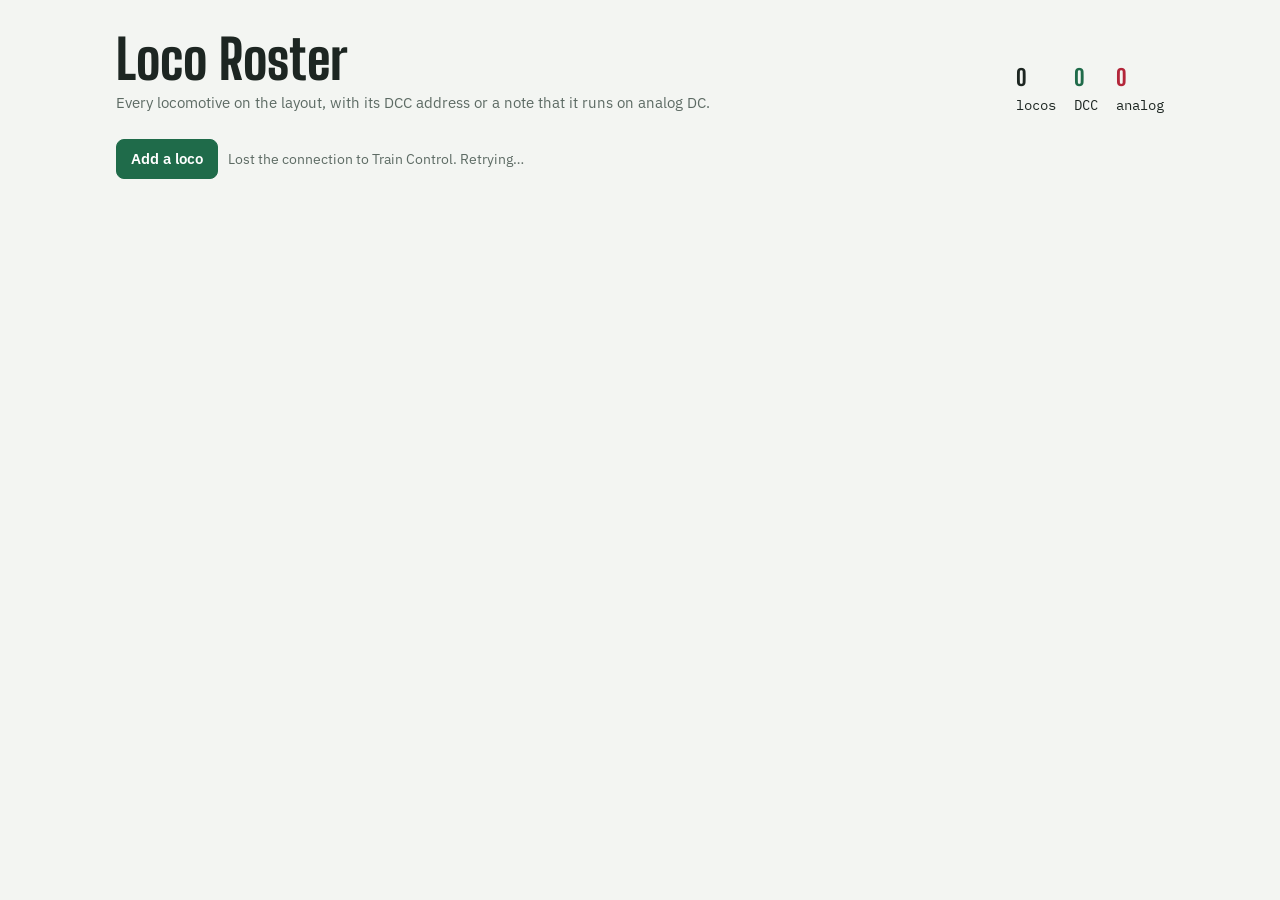
==== web/index.html @ c4c6bc39 "Loco roster web app with Docker image and Unraid template Co-Authored-By: Claude Opus 5.5 (1M contex" ====
<!doctype html>
<html lang="en">
<head>
<meta charset="utf-8">
<meta name="viewport" content="width=device-width, initial-scale=1, viewport-fit=cover">
<link rel="icon" href="favicon.svg" type="image/svg+xml">
<title>Loco Roster</title>
<link rel="preconnect" href="https://fonts.googleapis.com">
<link rel="stylesheet" href="https://fonts.googleapis.com/css2?family=Big+Shoulders+Display:wght@600;800&family=IBM+Plex+Sans:wght@400;600&family=IBM+Plex+Mono:wght@500;600&display=swap">
<style>
/* Layout: roundhouse grid of loco cards, each a cartoon on a strip of track with its address plate */
:root {
  --bg: #f3f5f2;
  --sheet: #ffffff;
  --ink: #1d2622;
  --muted: #5d6b64;
  --line: #d5ddd8;
  --pine: #1f6b4a;     /* DCC */
  --cran: #b3263a;     /* analog */
  --gold: #b88a1b;
  --stage: #e9eee9;
  --rail: #8f9792;
  --outline: #1d2622;  /* cartoon outline */
  --f-display: "Big Shoulders Display", "Arial Narrow", sans-serif;
  --f-body: "IBM Plex Sans", system-ui, sans-serif;
  --f-mono: "IBM Plex Mono", ui-monospace, monospace;
}
@media (prefers-color-scheme: dark) { :root:not([data-theme="light"]) {
  --bg: #121815; --sheet: #1a221e; --ink: #e5ece8; --muted: #9aa8a1; --line: #2c3833;
  --pine: #4fbf8a; --cran: #f0647a; --gold: #e0b44a; --stage: #212b26; --rail: #6c7570; --outline: #0b0f0d;
  color-scheme: dark } }
:root[data-theme="dark"] {
  --bg: #121815; --sheet: #1a221e; --ink: #e5ece8; --muted: #9aa8a1; --line: #2c3833;
  --pine: #4fbf8a; --cran: #f0647a; --gold: #e0b44a; --stage: #212b26; --rail: #6c7570; --outline: #0b0f0d;
  color-scheme: dark }
*, *::before, *::after { box-sizing: border-box; }
[hidden] { display: none !important; }
body { margin: 0; background: var(--bg); color: var(--ink); font-family: var(--f-body); font-size: 15px; line-height: 1.5; }
.wrap { max-width: 1080px; margin: 0 auto; padding-block: 32px 64px; padding-left: max(16px, env(safe-area-inset-left, 0px)); padding-right: max(16px, env(safe-area-inset-right, 0px)); display: grid; gap: 24px; }
h1 { font-family: var(--f-display); font-weight: 800; font-size: clamp(2.2rem, 6vw, 3.4rem); line-height: 1; margin: 0; }
.top { display: flex; flex-wrap: wrap; align-items: end; justify-content: space-between; gap: 14px 24px; }
.top p { margin: 6px 0 0; color: var(--muted); }
.counts { display: flex; gap: 18px; font-family: var(--f-mono); font-size: .85rem; font-variant-numeric: tabular-nums; }
.counts b { font-size: 1.4rem; display: block; font-family: var(--f-display); font-weight: 800; }
.c-dcc b { color: var(--pine); } .c-dc b { color: var(--cran); }
button { font: inherit; cursor: pointer; border-radius: 8px; border: 1px solid var(--line); background: var(--sheet); color: var(--ink); padding: 8px 14px; }
button.primary { background: var(--pine); border-color: var(--pine); color: var(--sheet); font-weight: 600; }
button.danger { color: var(--cran); border-color: var(--cran); }
button:focus-visible, input:focus-visible, select:focus-visible, textarea:focus-visible { outline: 3px solid var(--gold); outline-offset: 2px; }
.warn { background: var(--sheet); border: 1px solid var(--cran); border-radius: 10px; padding: 12px 16px; color: var(--cran); }
.grid { display: grid; grid-template-columns: repeat(auto-fill, minmax(250px, 1fr)); gap: 16px; }
.card { background: var(--sheet); border: 1px solid var(--line); border-radius: 12px; overflow: hidden; display: grid; grid-template-rows: auto 1fr; }
.card.clash { border-color: var(--cran); }
.stage { background: var(--stage); padding: 14px 10px 0; }
.stage svg { display: block; width: 100%; height: auto; }
.info { padding: 12px 14px 14px; display: grid; gap: 6px; align-content: start; }
.row { display: flex; align-items: center; justify-content: space-between; gap: 10px; }
.name { font-weight: 600; font-size: 1.05rem; min-width: 0; overflow-wrap: anywhere; }
.road { color: var(--muted); font-size: .9rem; overflow-wrap: anywhere; }
.notes { font-size: .85rem; color: var(--muted); overflow-wrap: anywhere; }
.plate { font-family: var(--f-mono); font-weight: 600; font-size: .8rem; letter-spacing: .06em; border-radius: 6px; padding: 3px 8px; white-space: nowrap; border: 2px solid currentColor; font-variant-numeric: tabular-nums; }
.plate.dcc { color: var(--pine); } .plate.dc { color: var(--cran); }
.flag { font-size: .8rem; color: var(--cran); }
.edit { justify-self: start; padding: 4px 10px; font-size: .85rem; }
.empty { background: var(--sheet); border: 1px dashed var(--line); border-radius: 12px; padding: 28px 20px; display: grid; gap: 12px; justify-items: start; }
.empty p { margin: 0; max-width: 60ch; }
.panel { background: var(--sheet); border: 1px solid var(--line); border-radius: 12px; padding: 18px; display: grid; grid-template-columns: minmax(0, 1fr) minmax(0, 1fr); gap: 18px 24px; }
.panel h2 { grid-column: 1 / -1; margin: 0; font-family: var(--f-display); font-size: 1.6rem; }
.fields { display: grid; gap: 12px; }
label { display: grid; gap: 4px; font-size: .85rem; color: var(--muted); }
input, select, textarea { font: inherit; color: var(--ink); background: var(--bg); border: 1px solid var(--line); border-radius: 8px; padding: 8px 10px; min-width: 0; }
input[type=color] { padding: 2px; height: 38px; width: 100%; }
.pair { display: grid; grid-template-columns: 1fr 1fr; gap: 12px; }
.seg { display: flex; gap: 8px; flex-wrap: wrap; }
.seg label { display: flex; align-items: center; gap: 6px; color: var(--ink); font-size: .95rem; border: 1px solid var(--line); border-radius: 8px; padding: 6px 12px; }
.preview { background: var(--stage); border-radius: 10px; padding: 16px 12px 4px; align-self: start; display: grid; gap: 8px; }
.preview svg { width: 100%; height: auto; display: block; }
.hint { font-size: .8rem; color: var(--muted); margin: 0; }
.actions { grid-column: 1 / -1; display: flex; flex-wrap: wrap; gap: 10px; align-items: center; }
.actions .spacer { flex: 1; }
.status { font-size: .85rem; color: var(--muted); }
.wheel { transform-box: fill-box; transform-origin: center; }
@media (prefers-reduced-motion: no-preference) {
  .card:hover .wheel { animation: spin .9s linear infinite; }
  @keyframes spin { to { transform: rotate(360deg); } }
}
@media (max-width: 640px) { .panel { grid-template-columns: 1fr; } }
</style>
</head>
<body>
<div class="wrap">
  <div class="top">
    <div>
      <h1>Loco Roster</h1>
      <p>Every locomotive on the layout, with its DCC address or a note that it runs on analog DC.</p>
    </div>
    <div class="counts" aria-live="polite">
      <div><b id="nAll">0</b>locos</div>
      <div class="c-dcc"><b id="nDcc">0</b>DCC</div>
      <div class="c-dc"><b id="nDc">0</b>analog</div>
    </div>
  </div>
  <div id="warn" class="warn" hidden></div>
  <div class="row" style="justify-content:flex-start;gap:10px">
    <button id="addBtn" class="primary" hidden>Add a loco</button>
    <span id="conn" class="status">Loading the roster…</span>
  </div>
  <form id="panel" class="panel" hidden>
    <h2 id="panelTitle">Add a loco</h2>
    <div class="fields">
      <label for="fName">Model<input id="fName" maxlength="60" placeholder="Kato SD40-2" required></label>
      <label for="fRoad">Railroad and number<input id="fRoad" maxlength="60" placeholder="BNSF 7872"></label>
      <label for="fStyle">Cartoon style<select id="fStyle">
        <option value="hood">Diesel, road switcher (GP, SD, Dash 9)</option>
        <option value="cab">Diesel, cab unit (F7, E8, PA)</option>
        <option value="steam">Steam</option>
        <option value="electric">Electric</option>
        <option value="bullet">High-speed / bullet train</option>
      </select></label>
      <div class="pair">
        <label for="fBody">Body color<input id="fBody" type="color" value="#e86a1c"></label>
        <label for="fTrim">Stripe color<input id="fTrim" type="color" value="#2b2b2b"></label>
      </div>
      <div class="seg" role="radiogroup" aria-label="Control">
        <label for="fModeDcc"><input type="radio" name="mode" id="fModeDcc" value="dcc" checked> DCC</label>
        <label for="fModeDc"><input type="radio" name="mode" id="fModeDc" value="dc"> Analog DC</label>
      </div>
      <label for="fAddr" id="addrWrap">DCC address<input id="fAddr" type="number" min="1" max="9999" inputmode="numeric" placeholder="e.g. 7872"></label>
      <p class="hint" id="addrHint">1–127 is a short address (CV1). 128–9999 is a long address (CV17/18). New decoders ship set to 3.</p>
      <label for="fNotes">Notes<textarea id="fNotes" rows="2" maxlength="200" placeholder="Decoder, sound, quirks"></textarea></label>
    </div>
    <div class="preview" aria-label="Preview">
      <div id="pv"></div>
      <p class="hint">Preview</p>
    </div>
    <div class="actions">
      <button type="submit" class="primary" id="saveBtn">Save</button>
      <button type="button" id="cancelBtn">Cancel</button>
      <span class="spacer"></span>
      <button type="button" id="delBtn" class="danger" hidden>Delete</button>
      <span id="formStatus" class="status"></span>
    </div>
  </form>
  <div id="grid" class="grid"></div>
  <div id="empty" class="empty" hidden>
    <div id="emptyArt" style="width:min(320px,100%)"></div>
    <p><b>No locos yet.</b> Add each locomotive with its DCC address, or mark it analog. The roster flags any two locos that share an address.</p>
  </div>
</div>
<script>
(() => {
  const HEX = /^#[0-9a-f]{6}$/i;
  const STYLES = ["hood", "cab", "steam", "electric", "bullet"];
  const DEF = { hood: ["#e86a1c", "#2b2b2b"], cab: ["#c8102e", "#f2c200"], steam: ["#2b2b2b", "#c8102e"], electric: ["#1f5fa8", "#e8e8e8"], bullet: ["#f4f4f4", "#1f5fa8"] };
  const $ = id => document.getElementById(id);
  const esc = s => String(s).replace(/[&<>"']/g, c => ({ "&": "&amp;", "<": "&lt;", ">": "&gt;", '"': "&quot;", "'": "&#39;" }[c]));

  function shade(hex, f) {
    const n = parseInt(hex.slice(1), 16);
    const ch = [n >> 16, (n >> 8) & 255, n & 255].map(v => Math.max(0, Math.min(255, Math.round(f < 0 ? v * (1 + f) : v + (255 - v) * f))));
    return "#" + ch.map(v => v.toString(16).padStart(2, "0")).join("");
  }
  const wheel = (cx, cy, r) => `<g class="wheel"><circle cx="${cx}" cy="${cy}" r="${r}" fill="#3a3f3c" stroke="var(--outline)" stroke-width="3"/><circle cx="${cx}" cy="${cy}" r="${r * .35}" fill="#9aa19d"/><line x1="${cx - r * .7}" y1="${cy}" x2="${cx + r * .7}" y2="${cy}" stroke="#9aa19d" stroke-width="2"/></g>`;
  const truck = (x) => `<rect x="${x - 4}" y="80" width="44" height="10" rx="4" fill="#3a3f3c" stroke="var(--outline)" stroke-width="3"/>${wheel(x + 6, 90, 8)}${wheel(x + 30, 90, 8)}`;
  const O = `stroke="var(--outline)" stroke-width="3" stroke-linejoin="round"`;

  function art(style, body, trim) {
    if (!STYLES.includes(style)) style = "hood";
    if (!HEX.test(body)) body = DEF[style][0];
    if (!HEX.test(trim)) trim = DEF[style][1];
    const dark = shade(body, -.35), light = shade(body, .45), glass = "#bfe3f2";
    let g = "";
    if (style === "hood") {
      g = `<rect x="14" y="74" width="192" height="10" rx="3" fill="${dark}" ${O}/>
        ${truck(30)}${truck(150)}
        <rect x="22" y="44" width="122" height="32" rx="6" fill="${body}" ${O}/>
        <rect x="22" y="60" width="122" height="7" fill="${trim}"/>
        <rect x="22" y="44" width="122" height="32" rx="6" fill="none" ${O}/>
        ${[34, 54, 74, 94, 114].map(x => `<rect x="${x}" y="49" width="12" height="7" rx="1.5" fill="${dark}"/>`).join("")}
        <rect x="144" y="28" width="38" height="48" rx="5" fill="${body}" ${O}/>
        <rect x="150" y="34" width="12" height="13" rx="2" fill="${glass}" ${O}/><rect x="166" y="34" width="11" height="13" rx="2" fill="${glass}" ${O}/>
        <rect x="140" y="24" width="46" height="7" rx="3" fill="${dark}" ${O}/>
        <rect x="182" y="52" width="20" height="24" rx="5" fill="${body}" ${O}/>
        <rect x="182" y="60" width="20" height="7" fill="${trim}"/><rect x="182" y="52" width="20" height="24" rx="5" fill="none" ${O}/>
        <circle cx="198" cy="56" r="3.5" fill="#fff6b0" ${O}/>
        <rect x="28" y="47" width="40" height="3" rx="1.5" fill="${light}" opacity=".7"/>`;
    } else if (style === "cab") {
      g = `<rect x="14" y="74" width="188" height="10" rx="3" fill="${dark}" ${O}/>
        ${truck(30)}${truck(146)}
        <path d="M16 36 H150 Q182 36 196 58 Q204 70 204 78 H16 Z" fill="${body}" ${O}/>
        <path d="M16 60 H198 L201 68 H16 Z" fill="${trim}"/>
        <path d="M16 36 H150 Q182 36 196 58 Q204 70 204 78 H16 Z" fill="none" ${O}/>
        <path d="M156 41 Q176 42 186 54 L160 54 Z" fill="${glass}" ${O}/>
        ${[40, 70, 100].map(x => `<circle cx="${x}" cy="49" r="5" fill="${glass}" ${O}/>`).join("")}
        <circle cx="194" cy="50" r="4" fill="#fff6b0" ${O}/>
        <rect x="24" y="39" width="110" height="3" rx="1.5" fill="${light}" opacity=".7"/>`;
    } else if (style === "steam") {
      g = `<rect x="10" y="74" width="196" height="8" rx="3" fill="${dark}" ${O}/>
        <rect x="70" y="40" width="112" height="36" rx="16" fill="${body}" ${O}/>
        <rect x="70" y="62" width="112" height="5" fill="${trim}"/>
        <rect x="70" y="40" width="112" height="36" rx="16" fill="none" ${O}/>
        <path d="M156 40 L152 18 H174 L168 40 Z" fill="${dark}" ${O}/>
        <ellipse cx="124" cy="40" rx="10" ry="8" fill="${body}" ${O}/>
        <rect x="18" y="20" width="56" height="58" rx="4" fill="${body}" ${O}/>
        <rect x="12" y="14" width="68" height="9" rx="4" fill="${dark}" ${O}/>
        <rect x="30" y="30" width="30" height="20" rx="3" fill="${glass}" ${O}/>
        <rect x="18" y="60" width="56" height="5" fill="${trim}"/>
        <rect x="18" y="20" width="56" height="58" rx="4" fill="none" ${O}/>
        <circle cx="184" cy="50" r="5" fill="#fff6b0" ${O}/>
        <path d="M184 72 L206 90 H184 Z" fill="${trim}" ${O}/>
        ${wheel(92, 84, 13)}${wheel(122, 84, 13)}${wheel(152, 84, 13)}${wheel(40, 88, 9)}${wheel(176, 88, 8)}
        <line x1="92" y1="84" x2="152" y2="84" stroke="#c9cfcb" stroke-width="4" stroke-linecap="round"/>
        <rect x="80" y="44" width="80" height="3" rx="1.5" fill="${light}" opacity=".7"/>`;
    } else if (style === "electric") {
      g = `<path d="M70 30 L90 16 L110 30 M80 23 L100 23" fill="none" stroke="var(--outline)" stroke-width="3" stroke-linecap="round" stroke-linejoin="round"/>
        <rect x="84" y="28" width="32" height="5" rx="2" fill="#3a3f3c"/>
        <rect x="14" y="74" width="192" height="10" rx="3" fill="${dark}" ${O}/>
        ${truck(28)}${truck(152)}
        <rect x="16" y="32" width="188" height="44" rx="10" fill="${body}" ${O}/>
        <rect x="16" y="58" width="188" height="8" fill="${trim}"/>
        <rect x="16" y="32" width="188" height="44" rx="10" fill="none" ${O}/>
        <rect x="24" y="38" width="20" height="14" rx="3" fill="${glass}" ${O}/><rect x="176" y="38" width="20" height="14" rx="3" fill="${glass}" ${O}/>
        ${[64, 92, 120, 148].map(x => `<rect x="${x}" y="40" width="14" height="10" rx="2" fill="${dark}"/>`).join("")}
        <circle cx="198" cy="68" r="3" fill="#fff6b0" ${O}/>
        <rect x="26" y="35" width="140" height="3" rx="1.5" fill="${light}" opacity=".7"/>`;
    } else {
      g = `<path d="M12 40 H128 Q170 40 196 64 Q208 74 208 82 H12 Z" fill="${body}" ${O}/>
        <path d="M12 64 H196 Q204 70 206 74 H12 Z" fill="${trim}"/>
        <path d="M12 40 H128 Q170 40 196 64 Q208 74 208 82 H12 Z" fill="none" ${O}/>
        <path d="M150 46 Q172 50 184 60 L156 58 Z" fill="${glass}" ${O}/>
        <rect x="20" y="48" width="118" height="9" rx="4" fill="${glass}" ${O}/>
        <rect x="12" y="80" width="196" height="6" rx="2" fill="${dark}" ${O}/>
        ${wheel(40, 90, 6)}${wheel(60, 90, 6)}${wheel(160, 90, 6)}${wheel(180, 90, 6)}
        <circle cx="200" cy="74" r="2.5" fill="#fff6b0" ${O}/>
        <rect x="20" y="43" width="100" height="3" rx="1.5" fill="${light}" opacity=".8"/>`;
    }
    return `<svg viewBox="0 0 220 104" aria-hidden="true"><ellipse cx="110" cy="99" rx="100" ry="4" fill="var(--outline)" opacity=".12"/><line x1="0" y1="98" x2="220" y2="98" stroke="var(--rail)" stroke-width="3"/>${g}</svg>`;
  }

  // ---- state ----
  let locos = [];
  let col = null, canWrite = false, editing = null;

  function clean(d) {
    const style = STYLES.includes(d.style) ? d.style : "hood";
    const addr = Number.isInteger(d.address) && d.address >= 1 && d.address <= 9999 ? d.address : null;
    return {
      name: typeof d.name === "string" ? d.name.slice(0, 60) : "Unnamed loco",
      road: typeof d.road === "string" ? d.road.slice(0, 60) : "",
      notes: typeof d.notes === "string" ? d.notes.slice(0, 200) : "",
      style, body: HEX.test(d.body) ? d.body : DEF[style][0], trim: HEX.test(d.trim) ? d.trim : DEF[style][1],
      mode: d.mode === "dc" ? "dc" : "dcc", address: addr,
    };
  }

  function render() {
    const sorted = locos.slice().sort((a, b) => (a.mode === "dc") - (b.mode === "dc") || (a.address ?? 1e9) - (b.address ?? 1e9) || a.name.localeCompare(b.name));
    const byAddr = {};
    sorted.forEach(l => { if (l.mode === "dcc" && l.address) (byAddr[l.address] ||= []).push(l); });
    const clashes = Object.entries(byAddr).filter(([, v]) => v.length > 1);
    $("nAll").textContent = locos.length;
    $("nDcc").textContent = locos.filter(l => l.mode === "dcc").length;
    $("nDc").textContent = locos.filter(l => l.mode === "dc").length;
    $("warn").hidden = !clashes.length;
    $("warn").textContent = clashes.length ? "Address clash: " + clashes.map(([a, v]) => `${a} is used by ${v.map(l => l.name).join(" and ")}`).join("; ") + ". Both would move together on the same throttle." : "";
    $("empty").hidden = locos.length > 0 || !col;
    $("grid").innerHTML = sorted.map(l => {
      const clash = l.mode === "dcc" && l.address && byAddr[l.address].length > 1;
      const plate = l.mode === "dc" ? `<span class="plate dc">ANALOG</span>` : l.address ? `<span class="plate dcc">DCC ${l.address}</span>` : `<span class="plate dcc">DCC ?</span>`;
      const flag = l.mode === "dcc" && l.address === 3 ? `<span class="flag">Still on factory address 3</span>` : clash ? `<span class="flag">Shares address ${l.address}</span>` : "";
      return `<article class="card${clash ? " clash" : ""}">
        <div class="stage">${art(l.style, l.body, l.trim)}</div>
        <div class="info">
          <div class="row"><span class="name">${esc(l.name)}</span>${plate}</div>
          ${l.road ? `<span class="road">${esc(l.road)}</span>` : ""}
          ${flag}
          ${l.notes ? `<span class="notes">${esc(l.notes)}</span>` : ""}
          ${canWrite ? `<button class="edit" data-id="${esc(l.id)}">Edit</button>` : ""}
        </div></article>`;
    }).join("");
  }

  // ---- form ----
  const mode = () => document.querySelector('input[name=mode]:checked').value;
  function preview() {
    $("pv").innerHTML = art($("fStyle").value, $("fBody").value, $("fTrim").value);
    const dcc = mode() === "dcc";
    $("addrWrap").hidden = !dcc; $("addrHint").hidden = !dcc;
  }
  function openForm(l) {
    editing = l ? l.id : null;
    $("panelTitle").textContent = l ? "Edit " + l.name : "Add a loco";
    $("fName").value = l?.name || ""; $("fRoad").value = l?.road || ""; $("fNotes").value = l?.notes || "";
    $("fStyle").value = l?.style || "hood";
    $("fBody").value = l?.body || DEF.hood[0]; $("fTrim").value = l?.trim || DEF.hood[1];
    $(l?.mode === "dc" ? "fModeDc" : "fModeDcc").checked = true;
    $("fAddr").value = l?.address ?? "";
    $("delBtn").hidden = !l; $("delBtn").textContent = "Delete"; $("delBtn").dataset.armed = "";
    $("formStatus").textContent = "";
    $("panel").hidden = false; preview(); $("fName").focus();
  }
  $("fStyle").addEventListener("change", () => { const [b, t] = DEF[$("fStyle").value]; $("fBody").value = b; $("fTrim").value = t; preview(); });
  ["fBody", "fTrim"].forEach(id => $(id).addEventListener("input", preview));
  document.querySelectorAll("input[name=mode]").forEach(r => r.addEventListener("change", preview));
  $("addBtn").addEventListener("click", () => openForm(null));
  $("cancelBtn").addEventListener("click", () => { $("panel").hidden = true; });
  $("grid").addEventListener("click", e => {
    const b = e.target.closest(".edit"); if (!b) return;
    const l = locos.find(x => x.id === b.dataset.id); if (l) { openForm(l); $("panel").scrollIntoView({ behavior: "smooth", block: "start" }); }
  });
  $("panel").addEventListener("submit", async e => {
    e.preventDefault();
    const m = mode();
    const addr = parseInt($("fAddr").value, 10);
    if (m === "dcc" && !(addr >= 1 && addr <= 9999)) { $("formStatus").textContent = "Enter a DCC address from 1 to 9999, or choose Analog DC."; return; }
    const data = {
      name: $("fName").value.trim().slice(0, 60) || "Unnamed loco", road: $("fRoad").value.trim().slice(0, 60),
      notes: $("fNotes").value.trim().slice(0, 200), style: $("fStyle").value, body: $("fBody").value, trim: $("fTrim").value,
      mode: m, address: m === "dcc" ? addr : 0,
    };
    $("saveBtn").disabled = true; $("formStatus").textContent = "Saving…";
    try {
      if (editing) await col.doc(editing).set(data); else await col.add(data);
      $("panel").hidden = true;
    } catch (err) {
      $("formStatus").textContent = err.message;
    } finally { $("saveBtn").disabled = false; }
  });
  $("delBtn").addEventListener("click", async () => {
    const b = $("delBtn");
    if (!b.dataset.armed) { b.dataset.armed = "1"; b.textContent = "Tap again to delete"; return; }
    try { await col.doc(editing).delete(); $("panel").hidden = true; }
    catch (err) { $("formStatus").textContent = err.message; }
  });

  $("emptyArt").innerHTML = art("hood", DEF.hood[0], DEF.hood[1]);
  render();

  // ---- data ----
  async function api(method, path, body) {
    const r = await fetch(path, { method, headers: body ? { "Content-Type": "application/json" } : {}, body: body ? JSON.stringify(body) : undefined });
    if (!r.ok) {
      let msg = "Couldn't reach Train Control. Check that it's running.";
      try { msg = (await r.json()).error || msg; } catch {}
      throw new Error(msg);
    }
    return r.status === 204 ? null : r.json();
  }
  col = {
    doc: id => ({
      set: d => api("PUT", "api/locos/" + encodeURIComponent(id), d),
      delete: () => api("DELETE", "api/locos/" + encodeURIComponent(id)),
    }),
    add: d => api("POST", "api/locos", d),
  };
  canWrite = true;
  $("addBtn").hidden = false;
  async function load() {
    try {
      const list = await api("GET", "api/locos");
      locos = list.map(d => ({ id: d.id, ...clean(d) }));
      $("conn").hidden = true;
    } catch (e) {
      $("conn").hidden = false; $("conn").textContent = e.message;
    }
    render();
  }
  // The server tells every open page when anyone changes the roster.
  const events = new EventSource("api/events");
  events.addEventListener("roster", load);
  events.onerror = () => { $("conn").hidden = false; $("conn").textContent = "Lost the connection to Train Control. Retrying…"; };
})();
</script>

</body>
</html>
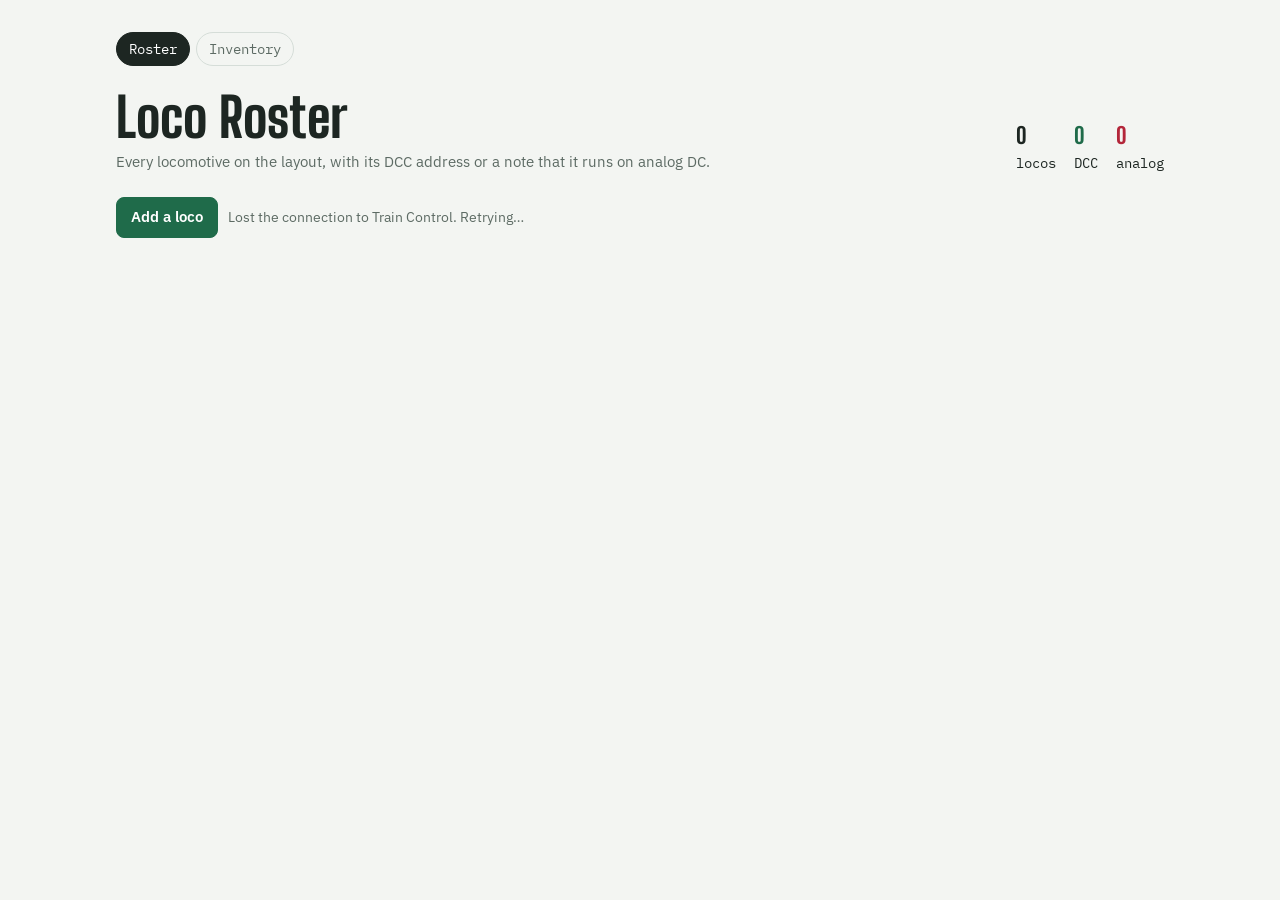
==== commit eb7957aa: "Inventory page: items, purchases, costs, features and CSV import/export Co-Authored-By: Claude Opus " ====
--- a/web/index.html
+++ b/web/index.html
@@ -7,88 +7,11 @@
 <title>Loco Roster</title>
 <link rel="preconnect" href="https://fonts.googleapis.com">
 <link rel="stylesheet" href="https://fonts.googleapis.com/css2?family=Big+Shoulders+Display:wght@600;800&family=IBM+Plex+Sans:wght@400;600&family=IBM+Plex+Mono:wght@500;600&display=swap">
-<style>
-/* Layout: roundhouse grid of loco cards, each a cartoon on a strip of track with its address plate */
-:root {
-  --bg: #f3f5f2;
-  --sheet: #ffffff;
-  --ink: #1d2622;
-  --muted: #5d6b64;
-  --line: #d5ddd8;
-  --pine: #1f6b4a;     /* DCC */
-  --cran: #b3263a;     /* analog */
-  --gold: #b88a1b;
-  --stage: #e9eee9;
-  --rail: #8f9792;
-  --outline: #1d2622;  /* cartoon outline */
-  --f-display: "Big Shoulders Display", "Arial Narrow", sans-serif;
-  --f-body: "IBM Plex Sans", system-ui, sans-serif;
-  --f-mono: "IBM Plex Mono", ui-monospace, monospace;
-}
-@media (prefers-color-scheme: dark) { :root:not([data-theme="light"]) {
-  --bg: #121815; --sheet: #1a221e; --ink: #e5ece8; --muted: #9aa8a1; --line: #2c3833;
-  --pine: #4fbf8a; --cran: #f0647a; --gold: #e0b44a; --stage: #212b26; --rail: #6c7570; --outline: #0b0f0d;
-  color-scheme: dark } }
-:root[data-theme="dark"] {
-  --bg: #121815; --sheet: #1a221e; --ink: #e5ece8; --muted: #9aa8a1; --line: #2c3833;
-  --pine: #4fbf8a; --cran: #f0647a; --gold: #e0b44a; --stage: #212b26; --rail: #6c7570; --outline: #0b0f0d;
-  color-scheme: dark }
-*, *::before, *::after { box-sizing: border-box; }
-[hidden] { display: none !important; }
-body { margin: 0; background: var(--bg); color: var(--ink); font-family: var(--f-body); font-size: 15px; line-height: 1.5; }
-.wrap { max-width: 1080px; margin: 0 auto; padding-block: 32px 64px; padding-left: max(16px, env(safe-area-inset-left, 0px)); padding-right: max(16px, env(safe-area-inset-right, 0px)); display: grid; gap: 24px; }
-h1 { font-family: var(--f-display); font-weight: 800; font-size: clamp(2.2rem, 6vw, 3.4rem); line-height: 1; margin: 0; }
-.top { display: flex; flex-wrap: wrap; align-items: end; justify-content: space-between; gap: 14px 24px; }
-.top p { margin: 6px 0 0; color: var(--muted); }
-.counts { display: flex; gap: 18px; font-family: var(--f-mono); font-size: .85rem; font-variant-numeric: tabular-nums; }
-.counts b { font-size: 1.4rem; display: block; font-family: var(--f-display); font-weight: 800; }
-.c-dcc b { color: var(--pine); } .c-dc b { color: var(--cran); }
-button { font: inherit; cursor: pointer; border-radius: 8px; border: 1px solid var(--line); background: var(--sheet); color: var(--ink); padding: 8px 14px; }
-button.primary { background: var(--pine); border-color: var(--pine); color: var(--sheet); font-weight: 600; }
-button.danger { color: var(--cran); border-color: var(--cran); }
-button:focus-visible, input:focus-visible, select:focus-visible, textarea:focus-visible { outline: 3px solid var(--gold); outline-offset: 2px; }
-.warn { background: var(--sheet); border: 1px solid var(--cran); border-radius: 10px; padding: 12px 16px; color: var(--cran); }
-.grid { display: grid; grid-template-columns: repeat(auto-fill, minmax(250px, 1fr)); gap: 16px; }
-.card { background: var(--sheet); border: 1px solid var(--line); border-radius: 12px; overflow: hidden; display: grid; grid-template-rows: auto 1fr; }
-.card.clash { border-color: var(--cran); }
-.stage { background: var(--stage); padding: 14px 10px 0; }
-.stage svg { display: block; width: 100%; height: auto; }
-.info { padding: 12px 14px 14px; display: grid; gap: 6px; align-content: start; }
-.row { display: flex; align-items: center; justify-content: space-between; gap: 10px; }
-.name { font-weight: 600; font-size: 1.05rem; min-width: 0; overflow-wrap: anywhere; }
-.road { color: var(--muted); font-size: .9rem; overflow-wrap: anywhere; }
-.notes { font-size: .85rem; color: var(--muted); overflow-wrap: anywhere; }
-.plate { font-family: var(--f-mono); font-weight: 600; font-size: .8rem; letter-spacing: .06em; border-radius: 6px; padding: 3px 8px; white-space: nowrap; border: 2px solid currentColor; font-variant-numeric: tabular-nums; }
-.plate.dcc { color: var(--pine); } .plate.dc { color: var(--cran); }
-.flag { font-size: .8rem; color: var(--cran); }
-.edit { justify-self: start; padding: 4px 10px; font-size: .85rem; }
-.empty { background: var(--sheet); border: 1px dashed var(--line); border-radius: 12px; padding: 28px 20px; display: grid; gap: 12px; justify-items: start; }
-.empty p { margin: 0; max-width: 60ch; }
-.panel { background: var(--sheet); border: 1px solid var(--line); border-radius: 12px; padding: 18px; display: grid; grid-template-columns: minmax(0, 1fr) minmax(0, 1fr); gap: 18px 24px; }
-.panel h2 { grid-column: 1 / -1; margin: 0; font-family: var(--f-display); font-size: 1.6rem; }
-.fields { display: grid; gap: 12px; }
-label { display: grid; gap: 4px; font-size: .85rem; color: var(--muted); }
-input, select, textarea { font: inherit; color: var(--ink); background: var(--bg); border: 1px solid var(--line); border-radius: 8px; padding: 8px 10px; min-width: 0; }
-input[type=color] { padding: 2px; height: 38px; width: 100%; }
-.pair { display: grid; grid-template-columns: 1fr 1fr; gap: 12px; }
-.seg { display: flex; gap: 8px; flex-wrap: wrap; }
-.seg label { display: flex; align-items: center; gap: 6px; color: var(--ink); font-size: .95rem; border: 1px solid var(--line); border-radius: 8px; padding: 6px 12px; }
-.preview { background: var(--stage); border-radius: 10px; padding: 16px 12px 4px; align-self: start; display: grid; gap: 8px; }
-.preview svg { width: 100%; height: auto; display: block; }
-.hint { font-size: .8rem; color: var(--muted); margin: 0; }
-.actions { grid-column: 1 / -1; display: flex; flex-wrap: wrap; gap: 10px; align-items: center; }
-.actions .spacer { flex: 1; }
-.status { font-size: .85rem; color: var(--muted); }
-.wheel { transform-box: fill-box; transform-origin: center; }
-@media (prefers-reduced-motion: no-preference) {
-  .card:hover .wheel { animation: spin .9s linear infinite; }
-  @keyframes spin { to { transform: rotate(360deg); } }
-}
-@media (max-width: 640px) { .panel { grid-template-columns: 1fr; } }
-</style>
+<link rel="stylesheet" href="style.css">
 </head>
 <body>
 <div class="wrap">
+  <nav class="nav" aria-label="Pages"><a href="./" aria-current="page">Roster</a><a href="inventory.html">Inventory</a></nav>
   <div class="top">
     <div>
       <h1>Loco Roster</h1>
--- a/web/style.css
+++ b/web/style.css
@@ -0,0 +1,84 @@
+
+/* Train Control: shared tokens and pieces for every page. */
+:root {
+  --bg: #f3f5f2;
+  --sheet: #ffffff;
+  --ink: #1d2622;
+  --muted: #5d6b64;
+  --line: #d5ddd8;
+  --pine: #1f6b4a;     /* DCC */
+  --cran: #b3263a;     /* analog */
+  --gold: #b88a1b;
+  --stage: #e9eee9;
+  --rail: #8f9792;
+  --outline: #1d2622;  /* cartoon outline */
+  --f-display: "Big Shoulders Display", "Arial Narrow", sans-serif;
+  --f-body: "IBM Plex Sans", system-ui, sans-serif;
+  --f-mono: "IBM Plex Mono", ui-monospace, monospace;
+}
+@media (prefers-color-scheme: dark) { :root:not([data-theme="light"]) {
+  --bg: #121815; --sheet: #1a221e; --ink: #e5ece8; --muted: #9aa8a1; --line: #2c3833;
+  --pine: #4fbf8a; --cran: #f0647a; --gold: #e0b44a; --stage: #212b26; --rail: #6c7570; --outline: #0b0f0d;
+  color-scheme: dark } }
+:root[data-theme="dark"] {
+  --bg: #121815; --sheet: #1a221e; --ink: #e5ece8; --muted: #9aa8a1; --line: #2c3833;
+  --pine: #4fbf8a; --cran: #f0647a; --gold: #e0b44a; --stage: #212b26; --rail: #6c7570; --outline: #0b0f0d;
+  color-scheme: dark }
+*, *::before, *::after { box-sizing: border-box; }
+[hidden] { display: none !important; }
+body { margin: 0; background: var(--bg); color: var(--ink); font-family: var(--f-body); font-size: 15px; line-height: 1.5; }
+.wrap { max-width: 1080px; margin: 0 auto; padding-block: 32px 64px; padding-left: max(16px, env(safe-area-inset-left, 0px)); padding-right: max(16px, env(safe-area-inset-right, 0px)); display: grid; gap: 24px; }
+h1 { font-family: var(--f-display); font-weight: 800; font-size: clamp(2.2rem, 6vw, 3.4rem); line-height: 1; margin: 0; }
+.top { display: flex; flex-wrap: wrap; align-items: end; justify-content: space-between; gap: 14px 24px; }
+.top p { margin: 6px 0 0; color: var(--muted); }
+.counts { display: flex; gap: 18px; font-family: var(--f-mono); font-size: .85rem; font-variant-numeric: tabular-nums; }
+.counts b { font-size: 1.4rem; display: block; font-family: var(--f-display); font-weight: 800; }
+.c-dcc b { color: var(--pine); } .c-dc b { color: var(--cran); }
+button { font: inherit; cursor: pointer; border-radius: 8px; border: 1px solid var(--line); background: var(--sheet); color: var(--ink); padding: 8px 14px; }
+button.primary { background: var(--pine); border-color: var(--pine); color: var(--sheet); font-weight: 600; }
+button.danger { color: var(--cran); border-color: var(--cran); }
+button:focus-visible, input:focus-visible, select:focus-visible, textarea:focus-visible { outline: 3px solid var(--gold); outline-offset: 2px; }
+.warn { background: var(--sheet); border: 1px solid var(--cran); border-radius: 10px; padding: 12px 16px; color: var(--cran); }
+.grid { display: grid; grid-template-columns: repeat(auto-fill, minmax(250px, 1fr)); gap: 16px; }
+.card { background: var(--sheet); border: 1px solid var(--line); border-radius: 12px; overflow: hidden; display: grid; grid-template-rows: auto 1fr; }
+.card.clash { border-color: var(--cran); }
+.stage { background: var(--stage); padding: 14px 10px 0; }
+.stage svg { display: block; width: 100%; height: auto; }
+.info { padding: 12px 14px 14px; display: grid; gap: 6px; align-content: start; }
+.row { display: flex; align-items: center; justify-content: space-between; gap: 10px; }
+.name { font-weight: 600; font-size: 1.05rem; min-width: 0; overflow-wrap: anywhere; }
+.road { color: var(--muted); font-size: .9rem; overflow-wrap: anywhere; }
+.notes { font-size: .85rem; color: var(--muted); overflow-wrap: anywhere; }
+.plate { font-family: var(--f-mono); font-weight: 600; font-size: .8rem; letter-spacing: .06em; border-radius: 6px; padding: 3px 8px; white-space: nowrap; border: 2px solid currentColor; font-variant-numeric: tabular-nums; }
+.plate.dcc { color: var(--pine); } .plate.dc { color: var(--cran); }
+.flag { font-size: .8rem; color: var(--cran); }
+.edit { justify-self: start; padding: 4px 10px; font-size: .85rem; }
+.empty { background: var(--sheet); border: 1px dashed var(--line); border-radius: 12px; padding: 28px 20px; display: grid; gap: 12px; justify-items: start; }
+.empty p { margin: 0; max-width: 60ch; }
+.panel { background: var(--sheet); border: 1px solid var(--line); border-radius: 12px; padding: 18px; display: grid; grid-template-columns: minmax(0, 1fr) minmax(0, 1fr); gap: 18px 24px; }
+.panel h2 { grid-column: 1 / -1; margin: 0; font-family: var(--f-display); font-size: 1.6rem; }
+.fields { display: grid; gap: 12px; }
+label { display: grid; gap: 4px; font-size: .85rem; color: var(--muted); }
+input, select, textarea { font: inherit; color: var(--ink); background: var(--bg); border: 1px solid var(--line); border-radius: 8px; padding: 8px 10px; min-width: 0; }
+input[type=color] { padding: 2px; height: 38px; width: 100%; }
+.pair { display: grid; grid-template-columns: 1fr 1fr; gap: 12px; }
+.seg { display: flex; gap: 8px; flex-wrap: wrap; }
+.seg label { display: flex; align-items: center; gap: 6px; color: var(--ink); font-size: .95rem; border: 1px solid var(--line); border-radius: 8px; padding: 6px 12px; }
+.preview { background: var(--stage); border-radius: 10px; padding: 16px 12px 4px; align-self: start; display: grid; gap: 8px; }
+.preview svg { width: 100%; height: auto; display: block; }
+.hint { font-size: .8rem; color: var(--muted); margin: 0; }
+.actions { grid-column: 1 / -1; display: flex; flex-wrap: wrap; gap: 10px; align-items: center; }
+.actions .spacer { flex: 1; }
+.status { font-size: .85rem; color: var(--muted); }
+.wheel { transform-box: fill-box; transform-origin: center; }
+@media (prefers-reduced-motion: no-preference) {
+  .card:hover .wheel { animation: spin .9s linear infinite; }
+  @keyframes spin { to { transform: rotate(360deg); } }
+}
+@media (max-width: 640px) { .panel { grid-template-columns: 1fr; } }
+
+/* page nav */
+.nav { display: flex; gap: 6px; flex-wrap: wrap; }
+.nav a { font-family: var(--f-mono); font-size: .85rem; color: var(--muted); text-decoration: none; padding: 6px 12px; border-radius: 999px; border: 1px solid var(--line); }
+.nav a[aria-current="page"] { color: var(--sheet); background: var(--ink); border-color: var(--ink); }
+.nav a:focus-visible { outline: 3px solid var(--gold); outline-offset: 2px; }
